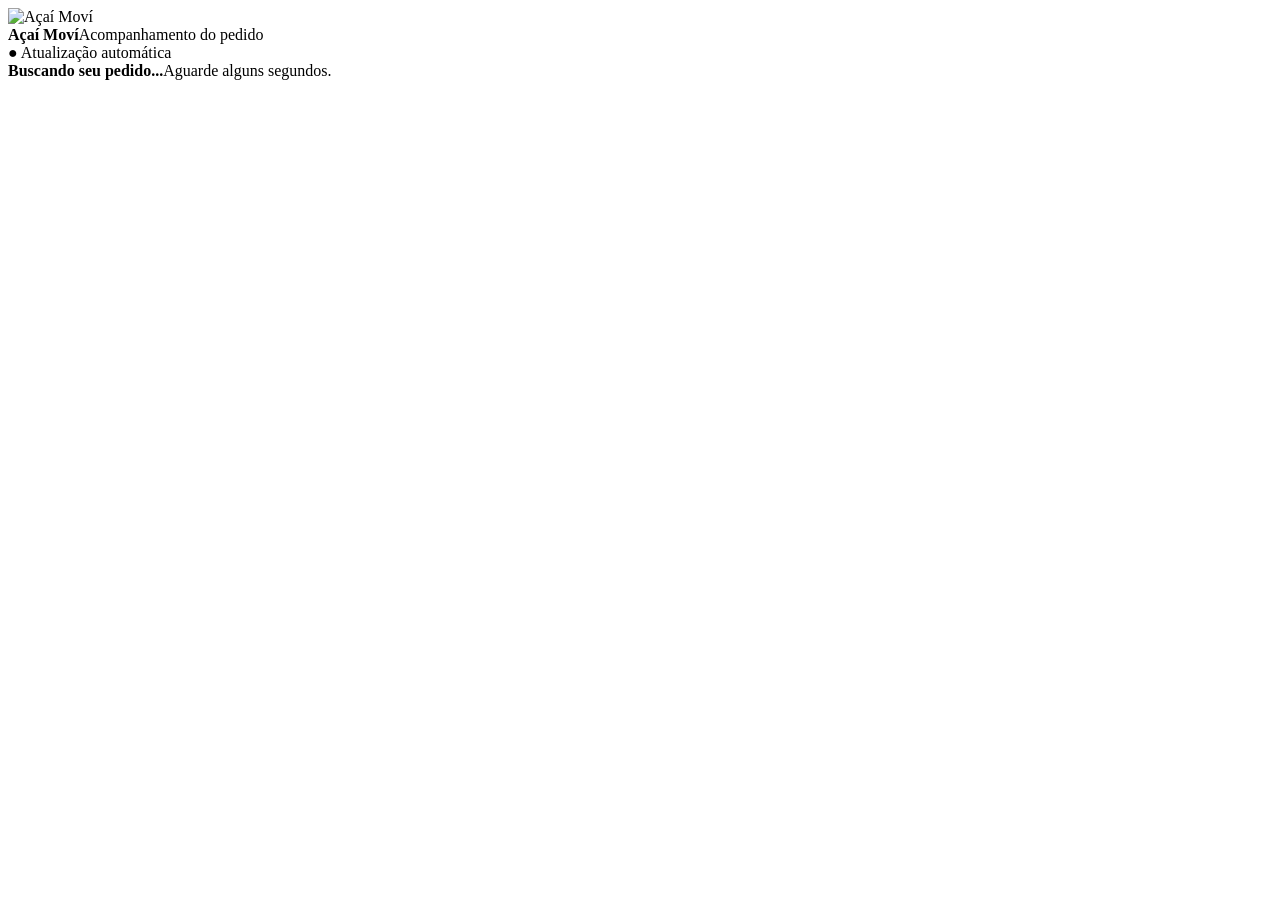
==== acompanhar-pedido.html @ b570f065 "feat: add customer order tracking page" ====
<!DOCTYPE html>
<html lang="pt-BR">
<head>
  <meta charset="UTF-8" />
  <meta name="viewport" content="width=device-width, initial-scale=1" />
  <meta name="theme-color" content="#64167d" />
  <meta name="robots" content="noindex,nofollow,noarchive" />
  <title>Acompanhar pedido | Açaí Moví</title>
  <link rel="preconnect" href="https://fonts.googleapis.com" />
  <link rel="preconnect" href="https://fonts.gstatic.com" crossorigin />
  <link href="https://fonts.googleapis.com/css2?family=Inter:wght@400;500;600;700;800;900&display=swap" rel="stylesheet" />
  <link rel="stylesheet" href="acompanhar.css" />
</head>
<body>
  <main class="tracking-page">
    <section class="tracking-card">
      <header class="tracking-header">
        <div class="brand"><img src="images/logo.png" alt="Açaí Moví" /><div><strong>Açaí Moví</strong><span>Acompanhamento do pedido</span></div></div>
        <span class="live-dot">● Atualização automática</span>
      </header>

      <div class="loading-state" id="loadingState">
        <div class="loader"></div><strong>Buscando seu pedido...</strong><span>Aguarde alguns segundos.</span>
      </div>

      <div id="trackingContent" hidden>
        <section class="order-hero">
          <span class="eyebrow">Seu pedido</span>
          <h1 id="orderNumber">—</h1>
          <p id="customerGreeting"></p>
          <div class="status-pill" id="mainStatus">Pedido recebido</div>
        </section>

        <section class="payment-card">
          <div><span>Pagamento</span><strong id="paymentMethod">—</strong></div>
          <div class="payment-state" id="paymentState">—</div>
        </section>

        <section class="timeline" id="timeline">
          <article data-step="new"><span>1</span><div><strong>Pedido recebido</strong><small>Seu pedido chegou para a Açaí Moví.</small></div></article>
          <article data-step="confirmed"><span>2</span><div><strong>Pedido confirmado</strong><small>A equipe aceitou o pedido.</small></div></article>
          <article data-step="preparing"><span>3</span><div><strong>Preparando</strong><small>Seu açaí está sendo preparado.</small></div></article>
          <article data-step="out_for_delivery"><span>4</span><div><strong>Saiu para entrega</strong><small>O entregador está a caminho.</small></div></article>
          <article data-step="delivered"><span>5</span><div><strong>Entregue</strong><small>Pedido recebido com sucesso.</small></div></article>
        </section>

        <section class="delivery-confirm" id="deliveryConfirm" hidden>
          <span>📦</span>
          <div><strong>Seu pedido chegou?</strong><p>Confirme somente depois que estiver com o pedido em mãos.</p></div>
          <button id="confirmDeliveryBtn" type="button">Confirmar recebimento</button>
        </section>

        <section class="summary-mini">
          <div><span>Recebimento</span><strong id="deliveryMode">—</strong></div>
          <div><span>Bairro</span><strong id="neighborhood">—</strong></div>
          <div><span>Total</span><strong id="orderTotal">—</strong></div>
        </section>

        <p class="updated-at" id="updatedAt"></p>
      </div>

      <div class="error-state" id="errorState" hidden>
        <span>!</span><h2>Pedido não encontrado</h2><p>Esse link pode estar incorreto ou expirado. Confira o link recebido no pedido.</p>
        <a href="index.html">Voltar ao cardápio</a>
      </div>
    </section>
  </main>

  <script src="https://cdn.jsdelivr.net/npm/@supabase/supabase-js@2"></script>
  <script src="config.js?v=20260927-5"></script>
  <script src="acompanhar.js?v=20260927-5"></script>
</body>
</html>
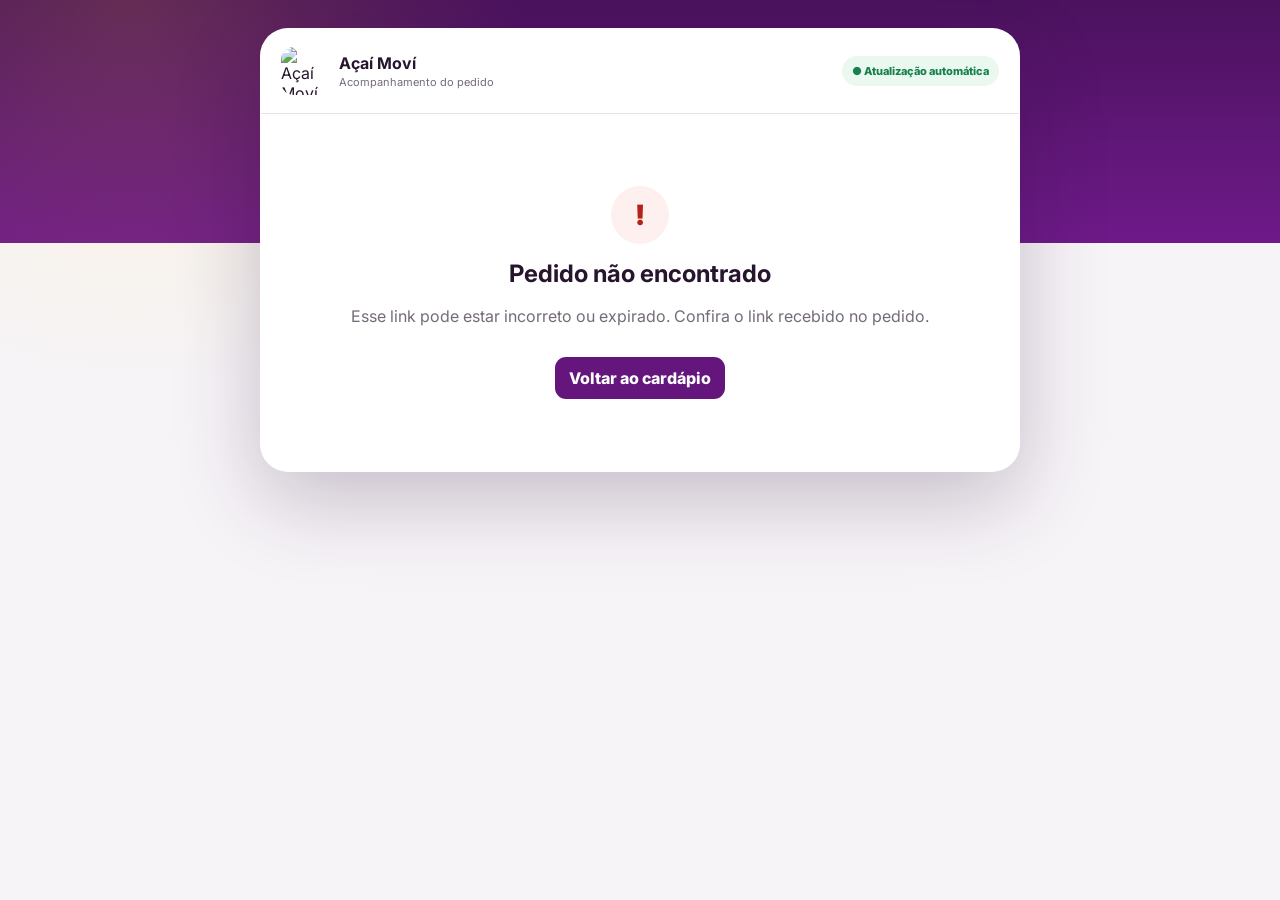
==== commit a78e283b: "feat: add store WhatsApp contact to customer tracking" ====
--- a/acompanhar-pedido.html
+++ b/acompanhar-pedido.html
@@ -56,6 +56,10 @@
           <div><span>Total</span><strong id="orderTotal">—</strong></div>
         </section>
 
+        <div class="tracking-contact">
+          <a id="contactStoreBtn" href="https://wa.me/message/KONPQZAX7CH2L1" target="_blank" rel="noreferrer">Falar com o Açaí Moví</a>
+          <small>Se tiver qualquer dúvida sobre o pedido, fale com a loja pelo WhatsApp.</small>
+        </div>
         <p class="updated-at" id="updatedAt"></p>
       </div>
 
@@ -67,7 +71,7 @@
   </main>
 
   <script src="https://cdn.jsdelivr.net/npm/@supabase/supabase-js@2"></script>
-  <script src="config.js?v=20260927-5"></script>
-  <script src="acompanhar.js?v=20260927-5"></script>
+  <script src="config.js?v=20260927-final4"></script>
+  <script src="acompanhar.js?v=20260927-final4"></script>
 </body>
 </html>
--- a/acompanhar.css
+++ b/acompanhar.css
@@ -0,0 +1 @@
+:root{--purple:#64167d;--purple-2:#3c0d4c;--yellow:#ffd21a;--ink:#26152d;--muted:#746b78;--line:#eadfed;--bg:#f7f4f8;--ok:#16814d;--blue:#0f84c7;--danger:#b42318}*{box-sizing:border-box}body{margin:0;font-family:Inter,system-ui,sans-serif;background:radial-gradient(circle at 10% 0%,rgba(255,210,26,.14),transparent 27%),linear-gradient(180deg,#4b125e 0,#6e1a89 27%,var(--bg) 27%,var(--bg) 100%);min-height:100vh;color:var(--ink)}button,a{font:inherit}.tracking-page{min-height:100vh;padding:28px 14px 60px}.tracking-card{width:min(760px,100%);margin:0 auto;background:#fff;border:1px solid rgba(255,255,255,.55);border-radius:28px;box-shadow:0 28px 85px rgba(41,15,49,.24);overflow:hidden}.tracking-header{display:flex;justify-content:space-between;gap:14px;align-items:center;padding:18px 20px;border-bottom:1px solid var(--line)}.brand{display:flex;gap:10px;align-items:center}.brand img{width:48px;height:48px;border-radius:13px;object-fit:cover}.brand strong,.brand span{display:block}.brand span{font-size:11px;color:var(--muted);margin-top:2px}.live-dot{font-size:11px;font-weight:800;color:var(--ok);background:#eaf8ef;padding:8px 10px;border-radius:999px}.loading-state,.error-state{padding:72px 24px;text-align:center}.loading-state strong,.loading-state span{display:block}.loading-state span{color:var(--muted);font-size:12px;margin-top:5px}.loader{width:42px;height:42px;border:4px solid #eee5f0;border-top-color:var(--purple);border-radius:50%;margin:0 auto 14px;animation:spin .8s linear infinite}.order-hero{padding:30px 24px 22px;background:linear-gradient(135deg,#faf6fb,#fff)}.eyebrow{font-size:11px;font-weight:900;letter-spacing:.08em;text-transform:uppercase;color:var(--purple)}.order-hero h1{font-size:40px;margin:7px 0 8px;letter-spacing:-.04em}.order-hero p{margin:0;color:var(--muted)}.status-pill{display:inline-flex;margin-top:16px;background:#f0e7f4;color:var(--purple);padding:9px 12px;border-radius:999px;font-size:12px;font-weight:900}.status-pill.out{background:#e7f6fe;color:#0c6e9f}.status-pill.done{background:#eaf8ef;color:var(--ok)}.status-pill.cancelled{background:#fff0f0;color:var(--danger)}.payment-card{margin:0 24px 20px;display:flex;justify-content:space-between;align-items:center;gap:14px;border:1px solid var(--line);border-radius:16px;padding:14px}.payment-card span,.payment-card strong{display:block}.payment-card span{font-size:10px;color:var(--muted);text-transform:uppercase;font-weight:800}.payment-card strong{margin-top:4px}.payment-state{font-size:12px;font-weight:900;padding:8px 10px;border-radius:999px;background:#fff6d9;color:#7a5a00}.payment-state.paid{background:#eaf8ef;color:var(--ok)}.payment-state.delivery{background:#eef4ff;color:#285d9a}.timeline{padding:6px 24px 10px}.timeline article{position:relative;display:grid;grid-template-columns:42px 1fr;gap:12px;padding:0 0 24px}.timeline article:not(:last-child):before{content:"";position:absolute;left:20px;top:38px;bottom:0;width:2px;background:#ece3ef}.timeline article>span{width:42px;height:42px;border-radius:50%;display:grid;place-items:center;background:#f2eaf4;color:#92759b;font-weight:900;position:relative;z-index:1}.timeline article strong,.timeline article small{display:block}.timeline article small{font-size:11px;color:var(--muted);margin-top:4px;line-height:1.45}.timeline article.done>span{background:var(--purple);color:#fff}.timeline article.current>span{background:var(--yellow);color:var(--purple-2);box-shadow:0 0 0 5px #fff5bd}.timeline article.done:before{background:var(--purple)}.timeline article.current strong{color:var(--purple)}.delivery-confirm{margin:4px 24px 22px;padding:16px;border-radius:18px;background:#f0e7f4;border:1px solid #dccbe2;display:grid;grid-template-columns:auto 1fr auto;gap:12px;align-items:center}.delivery-confirm>span{font-size:28px}.delivery-confirm strong,.delivery-confirm p{display:block}.delivery-confirm p{font-size:11px;color:var(--muted);margin:4px 0 0}.delivery-confirm button{border:0;background:var(--purple);color:#fff;border-radius:11px;padding:11px 13px;font-weight:900;cursor:pointer}.delivery-confirm button:disabled{opacity:.55;cursor:not-allowed}.summary-mini{margin:0 24px 22px;display:grid;grid-template-columns:repeat(3,1fr);gap:8px}.summary-mini>div{background:#faf7fb;border-radius:12px;padding:12px}.summary-mini span,.summary-mini strong{display:block}.summary-mini span{font-size:10px;text-transform:uppercase;color:var(--muted);font-weight:800}.summary-mini strong{margin-top:4px;font-size:13px}.updated-at{text-align:center;color:var(--muted);font-size:10px;padding:0 20px 22px}.error-state>span{width:58px;height:58px;border-radius:50%;display:grid;place-items:center;background:#fff0f0;color:var(--danger);font-weight:900;font-size:28px;margin:0 auto}.error-state h2{margin:15px 0 8px}.error-state p{color:var(--muted);line-height:1.55}.error-state a{display:inline-flex;margin-top:12px;text-decoration:none;background:var(--purple);color:#fff;padding:11px 14px;border-radius:11px;font-weight:800}@keyframes spin{to{transform:rotate(360deg)}}@media(max-width:620px){body{background:linear-gradient(180deg,#4b125e 0,#6e1a89 18%,var(--bg) 18%,var(--bg) 100%)}.tracking-page{padding:14px 10px 40px}.tracking-card{border-radius:22px}.tracking-header{align-items:flex-start}.live-dot{font-size:9px}.order-hero{padding:24px 18px 18px}.order-hero h1{font-size:32px}.payment-card,.timeline,.delivery-confirm,.summary-mini{margin-left:18px;margin-right:18px}.timeline{padding-left:18px;padding-right:18px}.delivery-confirm{grid-template-columns:auto 1fr}.delivery-confirm button{grid-column:1/-1;width:100%}.summary-mini{grid-template-columns:1fr 1fr}.summary-mini>div:last-child{grid-column:1/-1}}
